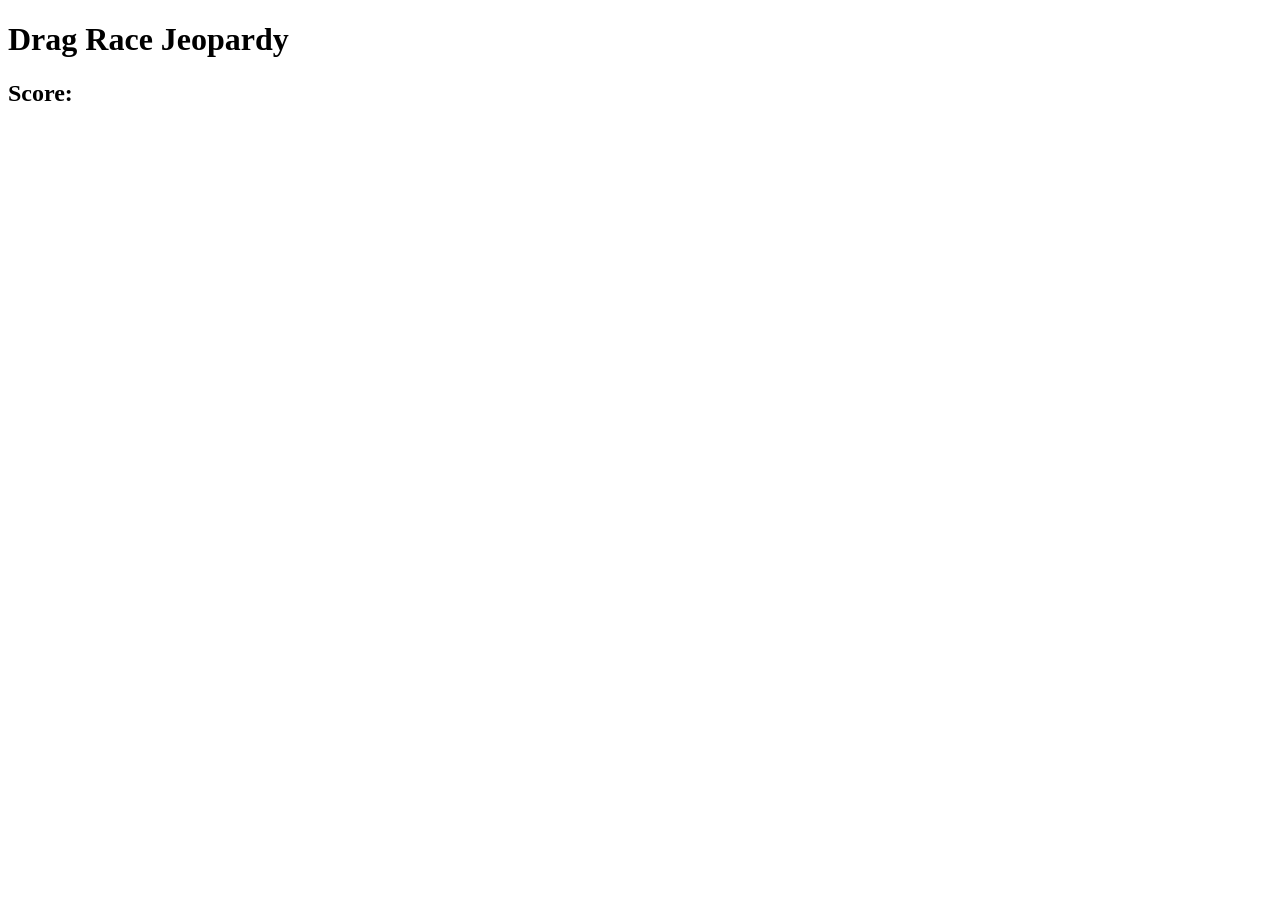
==== text.html @ 69ff0d90 "base frame and half questions in." ====
<!DOCTYPE html>
<html lang="en">
<head>
  <meta charset="UTF-8">
  <meta http-equiv="X-UA-Compatible" content="IE=edge">
  <meta name="viewport" content="width=device-width, initial-scale=1.0">
  <link rel="stylesheet" href="style.css">
  <script src="script.js" defer></script>
  <title>Drag Race Jeopardy</title>
</head>
<body>
  <h1 class="game--title"> Drag Race Jeopardy</h1>
  <div class = "game"></div>
  
  <h2 class="score">Score:</h2>
</section>
</section> 
</body>
</html>
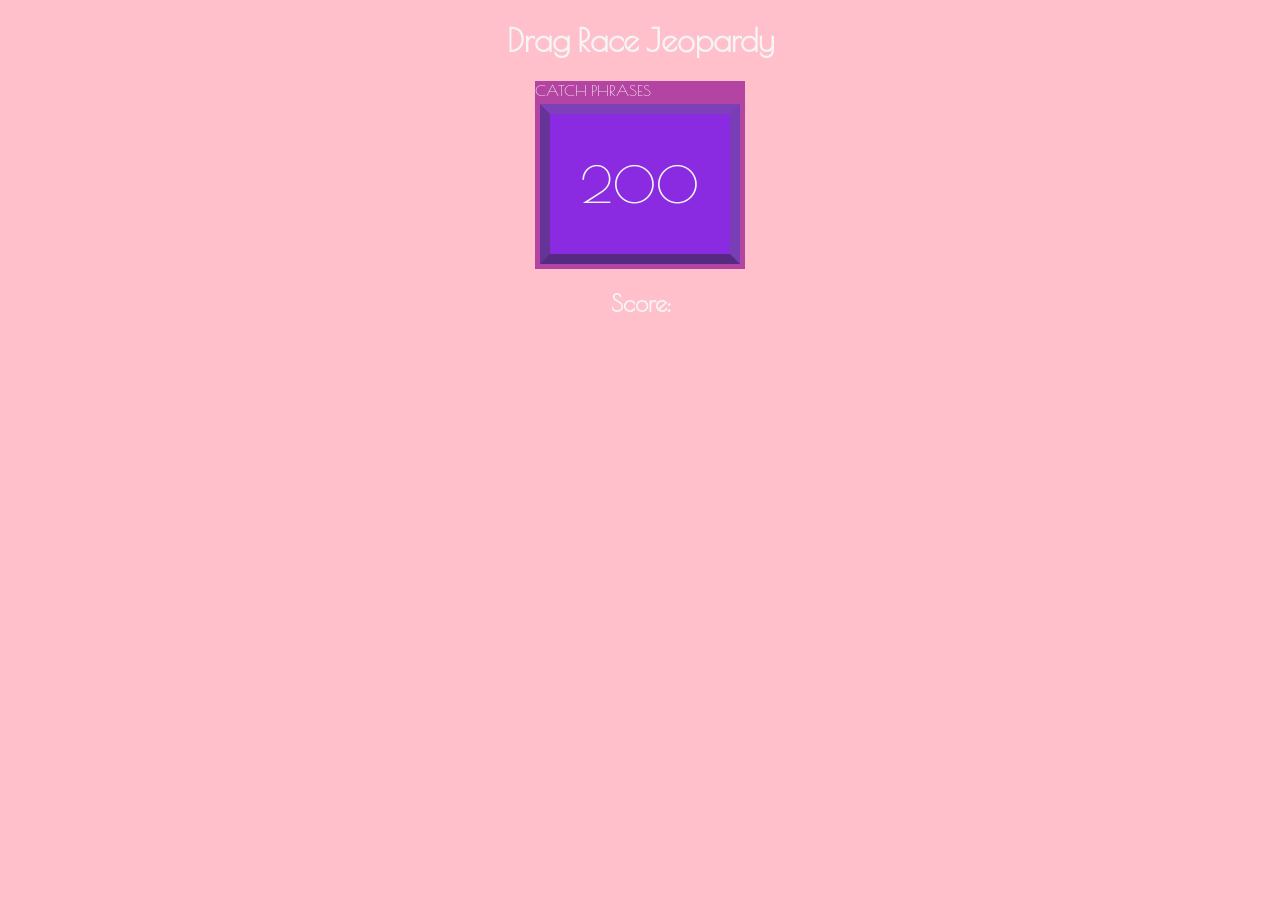
==== commit b04cfdea: "cards built, basic css" ====
--- a/text.html
+++ b/text.html
@@ -6,6 +6,9 @@
   <meta name="viewport" content="width=device-width, initial-scale=1.0">
   <link rel="stylesheet" href="style.css">
   <script src="script.js" defer></script>
+  <link rel="preconnect" href="https://fonts.googleapis.com">
+<link rel="preconnect" href="https://fonts.gstatic.com" crossorigin>
+<link href="https://fonts.googleapis.com/css2?family=Poiret+One&display=swap" rel="stylesheet">
   <title>Drag Race Jeopardy</title>
 </head>
 <body>
--- a/style.css
+++ b/style.css
@@ -0,0 +1,34 @@
+body{
+  margin: 0;
+  padding: 0;
+  background-color: pink;
+  color: whitesmoke;
+  display: flex;
+  justify-content: center;
+  align-items: center;
+  flex-direction: column;
+  font-family: 'Poiret One', cursive;
+  
+}
+
+
+.game{
+  display: flex;
+  background-color: rgba(149, 17, 145, 0.7);
+}
+
+
+.card{
+  width: 160px;
+  height: 120px;
+  background-color: blueviolet;
+  border-left: solid rebeccapurple 10px;
+  border-right: solid rgb(121, 61, 181) 10px;
+  border-top: solid rgb(125, 64, 186) 10px;
+  border-bottom: solid rgb(85, 42, 128) 10px;
+  text-align: center;
+  font-size: 50px;
+  margin: 5px;
+  padding: 10px;
+  line-height: 120px;
+}
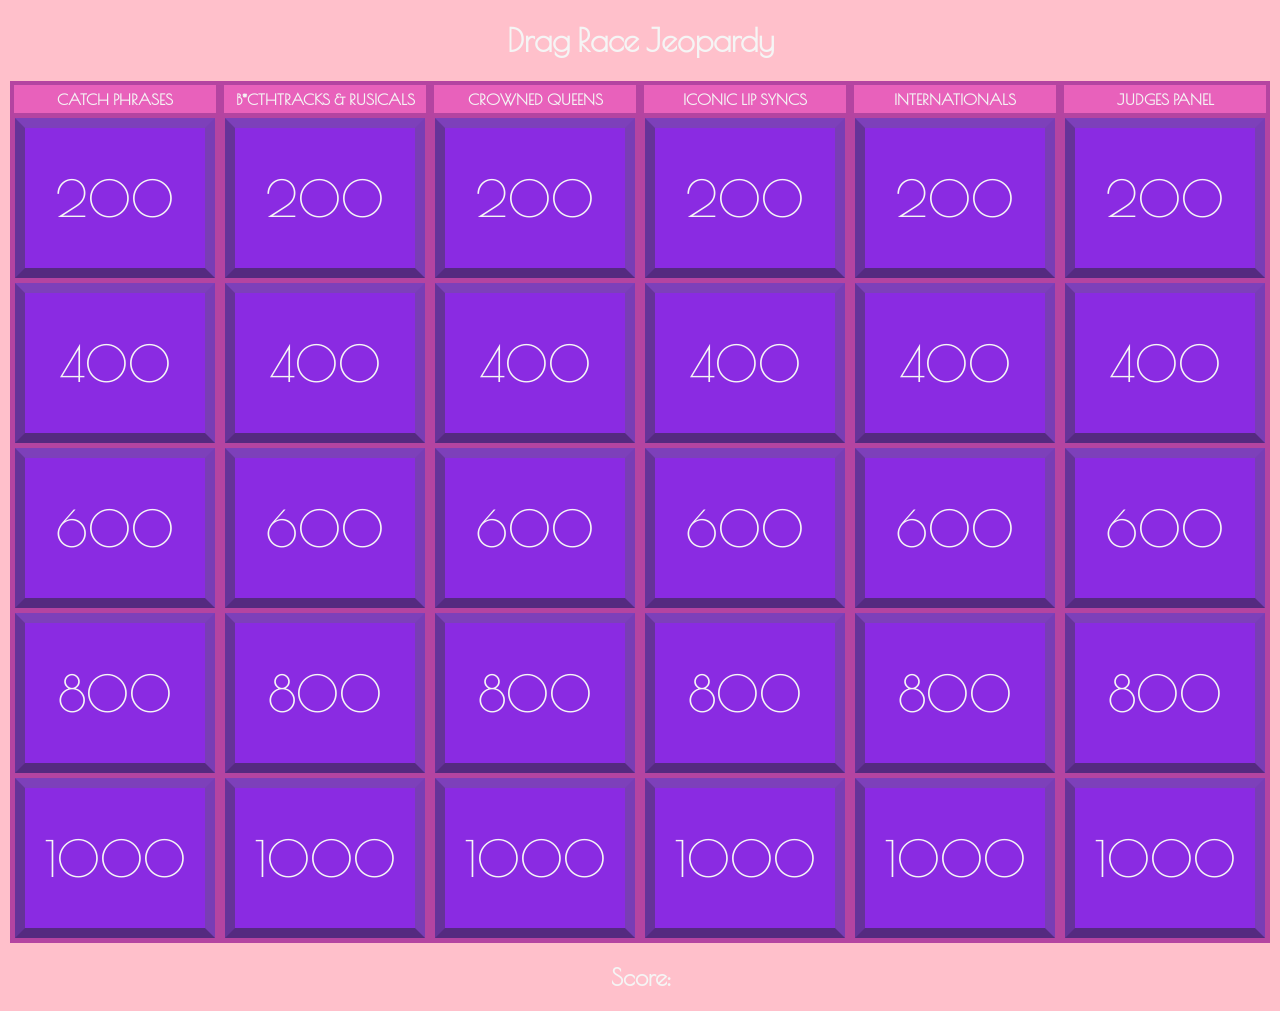
==== commit 8c9c922b: "broken reclick" ====
--- a/text.html
+++ b/text.html
@@ -14,9 +14,16 @@
 <body>
   <h1 class="game--title"> Drag Race Jeopardy</h1>
   <div class = "game"></div>
-  
+  <div class="modal-container hidden">
+    <div id="modal">
+      <div class="modal-guts">
+      </div>
+    </div>
+</div>
   <h2 class="score">Score:</h2>
 </section>
+
+</div>
 </section> 
 </body>
 </html>
--- a/style.css
+++ b/style.css
@@ -15,6 +15,8 @@
 .game{
   display: flex;
   background-color: rgba(149, 17, 145, 0.7);
+  justify-content: center;
+  align-items: center;
 }
 
 
@@ -31,4 +33,77 @@
   margin: 5px;
   padding: 10px;
   line-height: 120px;
-}+}
+
+.choice-one{
+  background-color: rgb(243, 190, 225);
+}
+.choice-two{
+  background-color: rgb(243, 165, 217);
+}
+.choice-three{
+  background-color: rgb(243, 190, 225);
+}
+.choice-four{
+  background-color: rgb(243, 165, 217);
+}
+
+.genre-title{
+ background-color: rgb(232, 97, 187);
+ text-align: center;
+ font-size: 100%;
+ font-weight: bolder;
+ padding: 5px;
+ margin: 4px;
+}
+
+.correct-answer {
+  background-color: rgba(15, 240, 237, 0.6);
+}
+
+.wrong-answer {
+  background-color: rgba(198, 16, 31, 0.6);
+}
+
+
+.modal-container {
+  display: flex;
+  justify-content: center;
+  align-items: center;
+  position: fixed;
+  margin: auto;
+  left: 0;
+  top: 0;
+  width: 100%;
+  height: 100%;
+  overflow: auto;
+  background-color: rgba(0, 0, 0, 0.4);
+  backdrop-filter: blur(2px);
+  z-index: 1;
+}
+
+.modal-guts {
+  display: flex;
+  flex-direction: column;
+  align-items: center;
+  justify-content: center;
+}
+
+#modal {
+  background-color: rgba(250, 250, 250, 0.25);
+  background-image: linear-gradient(
+    rgba(250, 250, 250, 0.23),
+    rgba(250, 250, 250, 0.43)
+  );
+  backdrop-filter: blur(4px);
+  box-shadow: -5px 0px 29px 9px rgba(50, 50, 50, 0.66);
+  padding: 0.7em;
+  border-radius: 8px;
+  margin: 10vh 14.7em;
+  display: flex;
+  width: 725px;
+}
+
+.hidden {
+  display: none;
+}
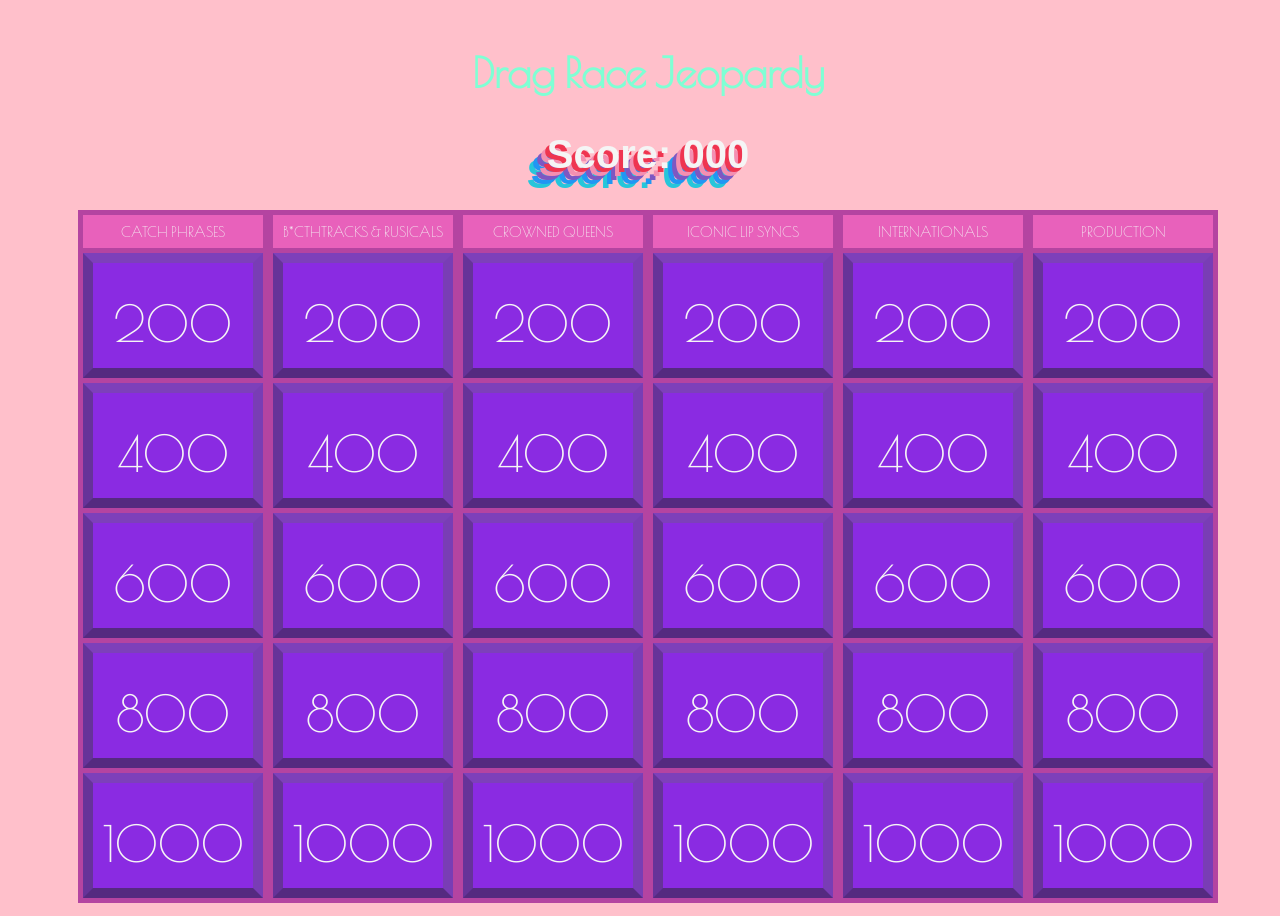
==== commit a02c49f1: "basics finlized, need to add ending" ====
--- a/text.html
+++ b/text.html
@@ -10,20 +10,18 @@
 <link rel="preconnect" href="https://fonts.gstatic.com" crossorigin>
 <link href="https://fonts.googleapis.com/css2?family=Poiret+One&display=swap" rel="stylesheet">
   <title>Drag Race Jeopardy</title>
+
 </head>
 <body>
-  <h1 class="game--title"> Drag Race Jeopardy</h1>
+  <section class="header">
+  <h1 class="game--title" img src> Drag Race Jeopardy</h1>
+  <h2 class="score">Score: 000</h2>
+</section>
   <div class = "game"></div>
   <div class="modal-container hidden">
     <div id="modal">
-      <div class="modal-guts">
-      </div>
+      <div class="modal-guts"></div>
     </div>
 </div>
-  <h2 class="score">Score:</h2>
-</section>
-
-</div>
-</section> 
 </body>
 </html>
--- a/style.css
+++ b/style.css
@@ -1,28 +1,49 @@
 body{
-  margin: 0;
-  padding: 0;
   background-color: pink;
   color: whitesmoke;
   display: flex;
+  text-align: center;
   justify-content: center;
   align-items: center;
   flex-direction: column;
   font-family: 'Poiret One', cursive;
+  background-size: cover;
+  height: 100vh;
+  width: 100vw;
   
 }
 
-
+section {
+  display: inline;
+}
 .game{
   display: flex;
   background-color: rgba(149, 17, 145, 0.7);
   justify-content: center;
   align-items: center;
+  max-width: 100%;
+  max-height: 100%;
+}
+
+h1{
+  font-size: 42px;
+  color:aquamarine;
+}
+
+h2{
+  font-size: 40px;
+  font-family:Verdana, Geneva, Tahoma, sans-serif;
+  text-shadow: -4px 4px #ef3550,
+  -8px 8px #f48fb1,
+  -12px 12px #7e57c2,
+  -16px 16px #2196f3,
+  -20px 20px #26c6da;
 }
 
 
 .card{
-  width: 160px;
-  height: 120px;
+  width: 140px;
+  height: 85px;
   background-color: blueviolet;
   border-left: solid rebeccapurple 10px;
   border-right: solid rgb(121, 61, 181) 10px;
@@ -32,9 +53,19 @@
   font-size: 50px;
   margin: 5px;
   padding: 10px;
-  line-height: 120px;
+  line-height: 100px;
+  transition: all 900ms ease-in-out;
 }
 
+
+
+.genre-title{
+ background-color: rgb(232, 97, 187);
+ text-align: center;
+ font-size: 90%;
+ padding: 8px;
+ margin: 5px;
+}
 .choice-one{
   background-color: rgb(243, 190, 225);
 }
@@ -48,28 +79,9 @@
   background-color: rgb(243, 165, 217);
 }
 
-.genre-title{
- background-color: rgb(232, 97, 187);
- text-align: center;
- font-size: 100%;
- font-weight: bolder;
- padding: 5px;
- margin: 4px;
-}
-
-.correct-answer {
-  background-color: rgba(15, 240, 237, 0.6);
-}
-
-.wrong-answer {
-  background-color: rgba(198, 16, 31, 0.6);
-}
 
 
 .modal-container {
-  display: flex;
-  justify-content: center;
-  align-items: center;
   position: fixed;
   margin: auto;
   left: 0;
@@ -78,32 +90,66 @@
   height: 100%;
   overflow: auto;
   background-color: rgba(0, 0, 0, 0.4);
-  backdrop-filter: blur(2px);
+  backdrop-filter: blur(4px);
   z-index: 1;
+  transition: all 900ms ease-in-out;
 }
 
 .modal-guts {
-  display: flex;
-  flex-direction: column;
+  display: grid;
+  grid-template-columns: 1fr 1fr;
+  grid-template-rows: 60% 20% 20%;
   align-items: center;
-  justify-content: center;
+  text-align: center;
 }
 
+.card-text{
+  font-size: 36px;
+  grid-row: 1;
+  grid-column: 1 / span 2;
+  margin-bottom: 5%;
+}
+
+button{
+  display: flex;
+  flex-direction: row;
+  font-size: 26px;
+  justify-content: center;
+  align-items: center;
+  margin: 5%;
+}
 #modal {
   background-color: rgba(250, 250, 250, 0.25);
-  background-image: linear-gradient(
-    rgba(250, 250, 250, 0.23),
-    rgba(250, 250, 250, 0.43)
-  );
-  backdrop-filter: blur(4px);
-  box-shadow: -5px 0px 29px 9px rgba(50, 50, 50, 0.66);
-  padding: 0.7em;
-  border-radius: 8px;
+  background:radial-gradient(circle, rgba(199, 189, 196, 0.855) 5%, transparent 90%) rgb(191, 33, 149);
+  backdrop-filter: blur(8px);
+  box-shadow: -5px 0px 29px 9px rgba(160, 63, 139, 0.66) inset;
+  padding: 8%;
+  border-radius: 26px;
   margin: 10vh 14.7em;
-  display: flex;
   width: 725px;
+  transition: all 900ms ease-in-out;
+  align-items: center;
 }
 
 .hidden {
+  opacity: 0;
   display: none;
+  transition: all 900ms ease-in-out;
 }
+
+
+.card:hover {
+  filter: brightness(1.3);
+  transform: scale(1.16);
+  transition: 300ms ease-in-out;
+}
+
+button:hover {
+  filter: brightness(1.3);
+  transform: scale(1.16);
+  transition: 300ms ease-in-out;
+}
+
+.emptyCard{
+  pointer-events: none;
+}
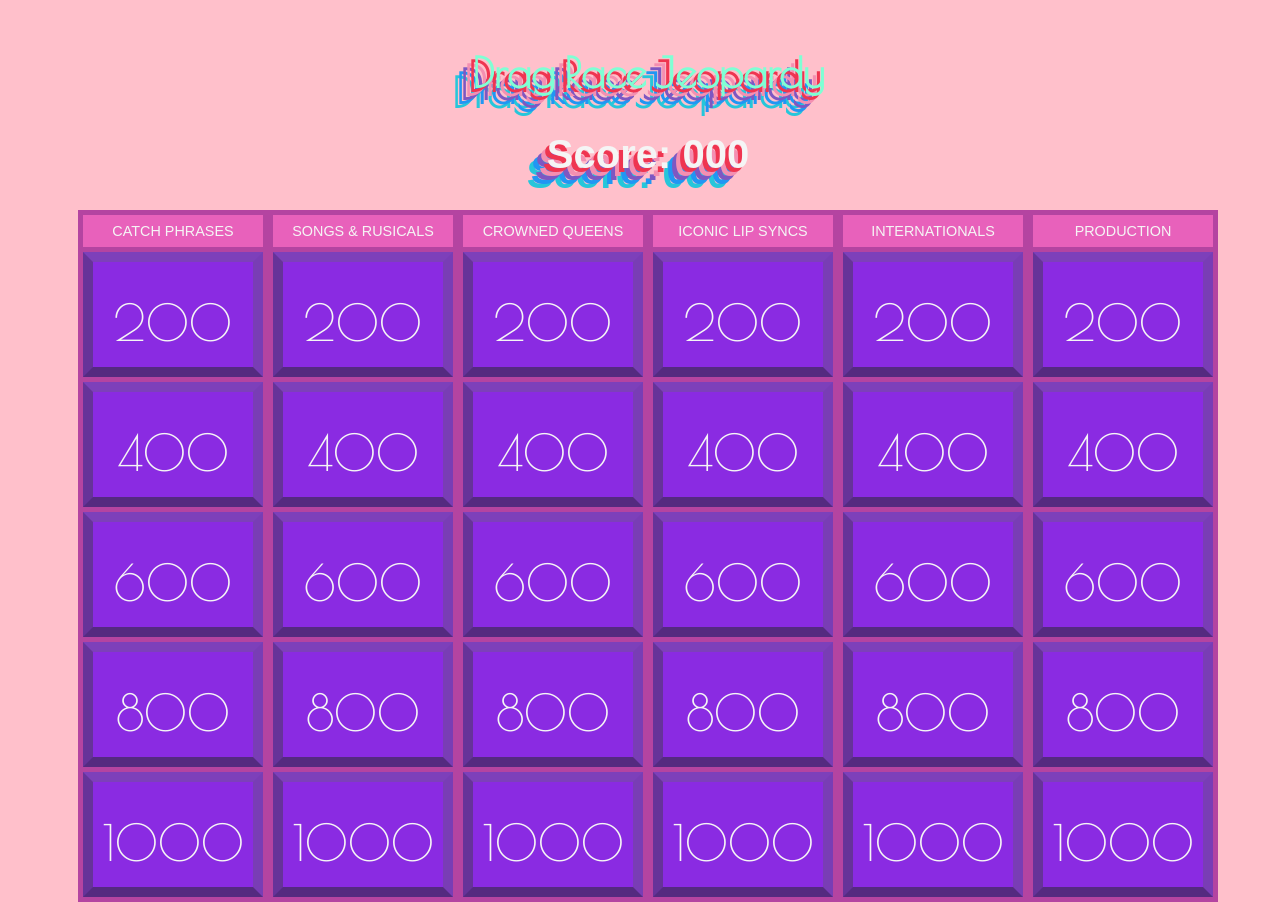
==== commit 64c8e669: "ending modal prep" ====
--- a/text.html
+++ b/text.html
@@ -1,27 +1,34 @@
 <!DOCTYPE html>
 <html lang="en">
-<head>
-  <meta charset="UTF-8">
-  <meta http-equiv="X-UA-Compatible" content="IE=edge">
-  <meta name="viewport" content="width=device-width, initial-scale=1.0">
-  <link rel="stylesheet" href="style.css">
-  <script src="script.js" defer></script>
-  <link rel="preconnect" href="https://fonts.googleapis.com">
-<link rel="preconnect" href="https://fonts.gstatic.com" crossorigin>
-<link href="https://fonts.googleapis.com/css2?family=Poiret+One&display=swap" rel="stylesheet">
-  <title>Drag Race Jeopardy</title>
-
-</head>
-<body>
-  <section class="header">
-  <h1 class="game--title" img src> Drag Race Jeopardy</h1>
-  <h2 class="score">Score: 000</h2>
-</section>
-  <div class = "game"></div>
-  <div class="modal-container hidden">
-    <div id="modal">
-      <div class="modal-guts"></div>
+  <head>
+    <meta charset="UTF-8" />
+    <meta http-equiv="X-UA-Compatible" content="IE=edge" />
+    <meta name="viewport" content="width=device-width, initial-scale=1.0" />
+    <link rel="stylesheet" href="style.css" />
+    <script src="script.js" defer></script>
+    <link rel="preconnect" href="https://fonts.googleapis.com" />
+    <link rel="preconnect" href="https://fonts.gstatic.com" crossorigin />
+    <link
+      href="https://fonts.googleapis.com/css2?family=Poiret+One&display=swap"
+      rel="stylesheet"
+    />
+    <title>Drag Race Jeopardy</title>
+  </head>
+  <body>
+    <section class="header">
+      <h1 class="game--title" img src>Drag Race Jeopardy</h1>
+      <h2 class="score">Score: 000</h2>
+    </section>
+    <div class="game"></div>
+    <div class="modal-container hidden">
+      <div id="modal">
+        <div class="modal-guts"></div>
+      </div>
     </div>
-</div>
-</body>
-</html>+    <div id="end-modal hidden">
+      <div id="gif-modal">
+        <div class="gif-modal-guts"></div>
+      </div>
+    </div>
+  </body>
+</html>
--- a/style.css
+++ b/style.css
@@ -28,6 +28,11 @@
 h1{
   font-size: 42px;
   color:aquamarine;
+  text-shadow: -4px 4px #ef3550,
+  -8px 8px #f48fb1,
+  -12px 12px #7e57c2,
+  -16px 16px #2196f3,
+  -20px 20px #26c6da;
 }
 
 h2{
@@ -61,6 +66,7 @@
 
 .genre-title{
  background-color: rgb(232, 97, 187);
+ font-family:Verdana, Geneva, Tahoma, sans-serif;
  text-align: center;
  font-size: 90%;
  padding: 8px;
